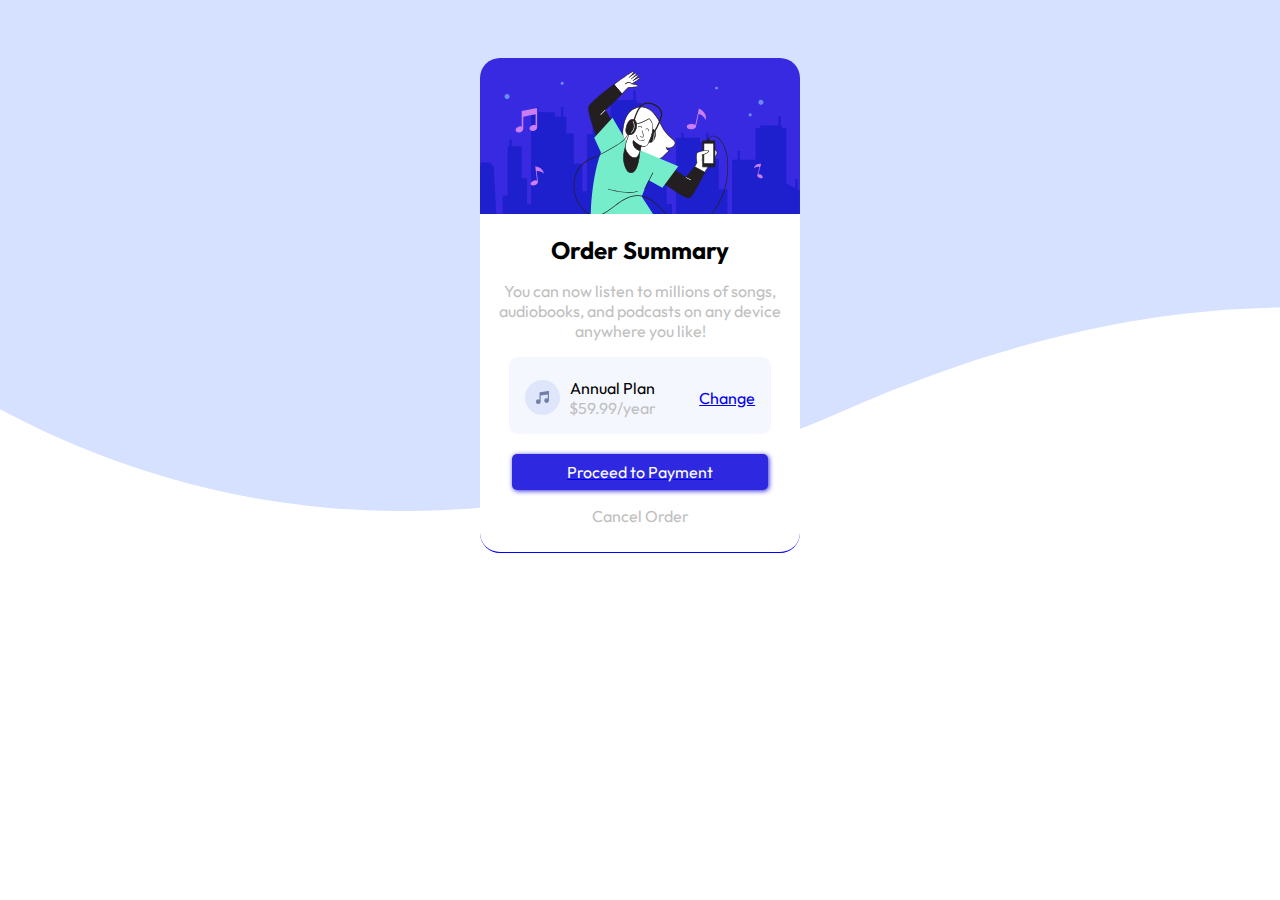
==== index.html @ 1dce22b2 "Add files via upload" ====
<!DOCTYPE html>
<html lang="en-US">
<head>
    <meta name="viewport">
    <meta name="author" content="ABdul">
    <meta name="description" content="Order summary component">
    <link rel="icon" href="Images/favicon.png" type="images/x-icon">
    <link rel="stylesheet" href="style.css" type="text/css">
    <link rel="stylesheet" href="#">
    <link href="https://fonts.googleapis.com/css2?family=Outfit:wght@500&display=swap" rel="stylesheet">
    <title>Order Component Summary</title>

</head>
<body><main>
    <div class="container">
        <img alt="image" src="Images/illustration-hero.svg" class="image">
        <h1 class="first">Order Summary</h1>
        <p class="firstparagh">You can now listen to millions of songs,<br> audiobooks, and podcasts on any device anywhere you like!</p>

            <div class="annualbox">
                <img src="Images/icon-music.svg" alt="icon-music" class="icon-music">
                <div class="box2"><p> Annual Plan<br><span>&#36;59.99/year</span></p>
                </div>
                <p><a href="#" class="change">Change</a></p>
               </div>
                <a href="#" id="btn"><p class="btn">Proceed to Payment</button></p>
                <p id="lastbtn"><a href="#" class="lastbtn">Cancel Order</a></p>
            

    </div></main>

</body>
</html>
---- style.css ----
body{
    background: url(Images/pattern-background-desktop.svg);
    background-size:cover;
    background-repeat: no-repeat;
    background-position: top left;
    font-family: 'Outfit', sans-serif;
}
p, h1{
    text-align: center;
}
h1{
    font-size:1.5rem;
}

.container{
    box-sizing: border-box;
    background-color:white;
    width:700px;
    margin:auto;
    position: relative;

    border-radius:20px;
}
.image{
    width:100%;
    border-radius:20px 20px 0px 0px;
}
.annualbox{
    background-color:  hsl(225, 100%,98% );;
    max-width:82%;
    margin: auto;
    display: flex;
    justify-content: space-between;
    align-items: center;
    padding-top:5px;
   padding-right:5%;
    padding-left:5%;
    box-sizing: border-box;
    border-radius:9px;
    
}
.icon-music{
    
    max-height:35px;
}


.box2{
    box-sizing: border-box;
    margin-left:-15%;

}


.btn{
    max-width:75%;
    color:white;
    background-color: rgb(46, 41, 224);
margin: auto;
border-radius:5px;
margin-top:20px;
padding:8px;
box-shadow:1px 1px 5px rgb(46, 41, 224);}


 .price{
     font-weight:700;
 }
span{
    color :silver;}

.firstparagh{color:silver;}

.lastbtn{
    text-decoration: none;
    color:silver;
}
    
#lastbtn{
    padding-bottom:10px;
}

a:hover{
    text-decoration: underline;
    font-size: 1.1rem;
    cursor:pointer;
}
@media only screen and (max-width:560px){
    
   .container{ box-sizing: border-box;
    background-color:white;
    width: 80vw;
    margin:auto;
    position: relative;
    top: 50px;
    border-radius:20px;}
   body{ background: url(Images/pattern-background-mobile.svg);
    background-size:contain;
    background-position:center ;
}
}
@media only screen and (min-width:1240px) and (max-width:1440px){
    
    .container{ box-sizing: border-box;
     background-color:white;
     width: 25vw;
     margin:auto;
     position: relative;
     top: 50px;
     border-radius:20px;
    border-bottom:1px solid blue}}

    
.btn:hover{
    background-color: rgba(61, 60, 82, 0.9);
}
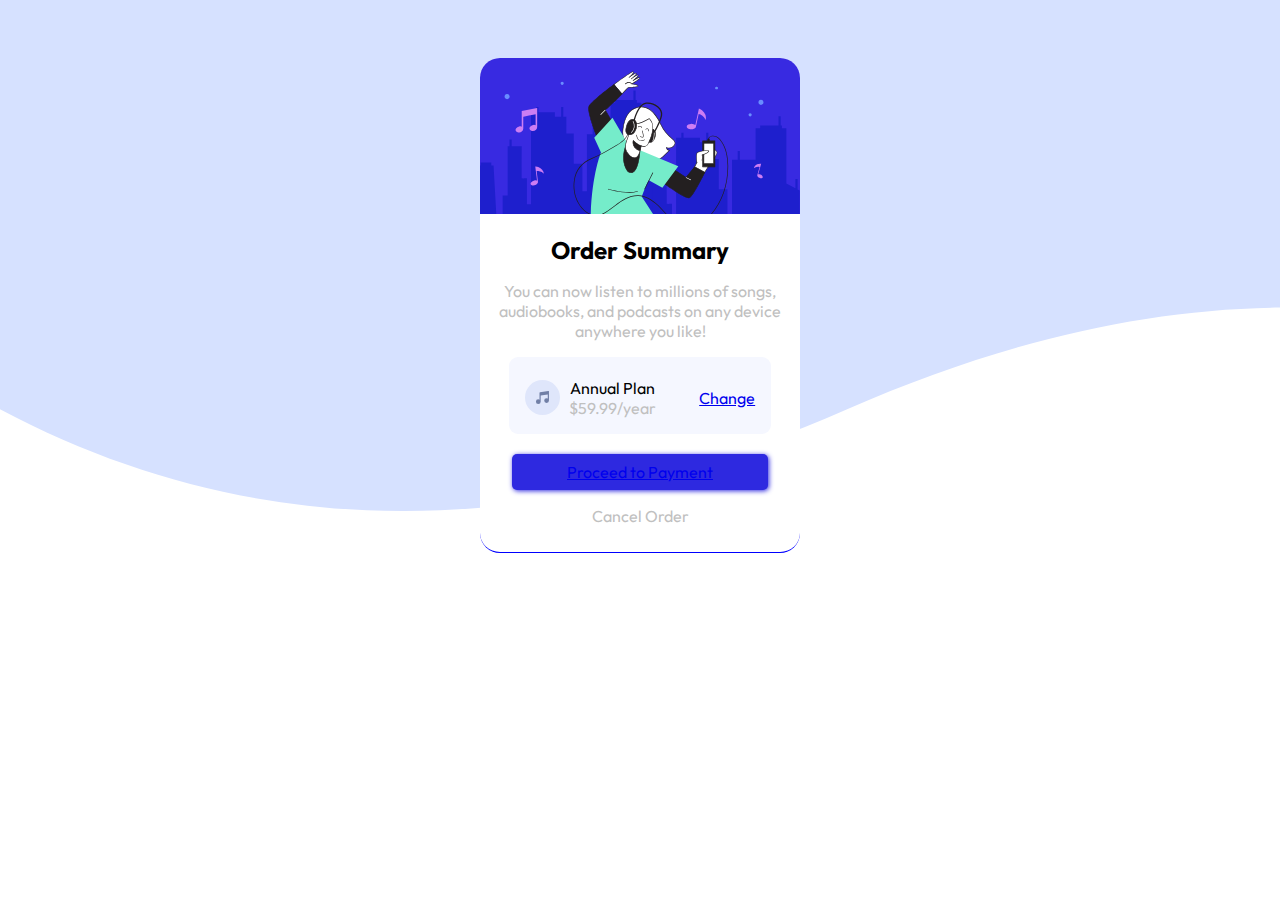
==== commit 7650615c: "Update index.html" ====
--- a/index.html
+++ b/index.html
@@ -21,13 +21,13 @@
                 <img src="Images/icon-music.svg" alt="icon-music" class="icon-music">
                 <div class="box2"><p> Annual Plan<br><span>&#36;59.99/year</span></p>
                 </div>
-                <p><a href="#" class="change">Change</a></p>
+                <p><a href="#" id="link" class="change"> Change </a></p>
                </div>
-                <a href="#" id="btn"><p class="btn">Proceed to Payment</button></p>
-                <p id="lastbtn"><a href="#" class="lastbtn">Cancel Order</a></p>
+        <p class="btn"><a href="#" id="btn">Proceed to Payment</a></p>
+                <p id="lastbtn"><a href="#" class="lastbtn"> Cancel Order </a></p>
             
 
     </div></main>
 
 </body>
-</html>+</html>
